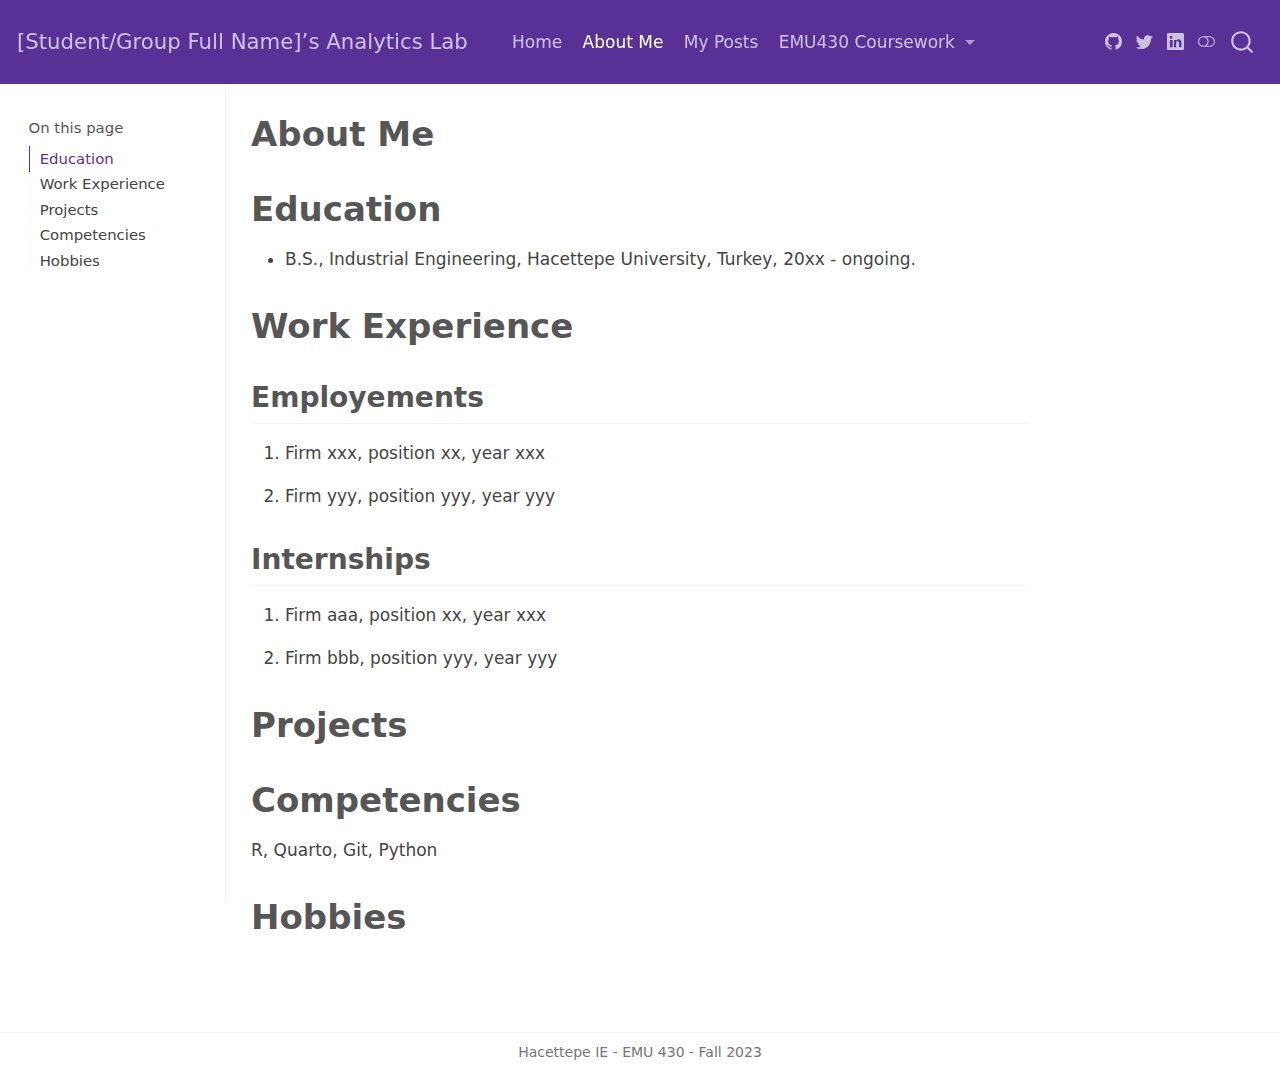
==== docs/about.html @ 1ed5b602 "Initial commit" ====
<!DOCTYPE html>
<html xmlns="http://www.w3.org/1999/xhtml" lang="en" xml:lang="en"><head>

<meta charset="utf-8">
<meta name="generator" content="quarto-1.3.450">

<meta name="viewport" content="width=device-width, initial-scale=1.0, user-scalable=yes">


<title>[Student/Group Full Name]’s Analytics Lab - About Me</title>
<style>
code{white-space: pre-wrap;}
span.smallcaps{font-variant: small-caps;}
div.columns{display: flex; gap: min(4vw, 1.5em);}
div.column{flex: auto; overflow-x: auto;}
div.hanging-indent{margin-left: 1.5em; text-indent: -1.5em;}
ul.task-list{list-style: none;}
ul.task-list li input[type="checkbox"] {
  width: 0.8em;
  margin: 0 0.8em 0.2em -1em; /* quarto-specific, see https://github.com/quarto-dev/quarto-cli/issues/4556 */ 
  vertical-align: middle;
}
</style>


<script src="site_libs/quarto-nav/quarto-nav.js"></script>
<script src="site_libs/quarto-nav/headroom.min.js"></script>
<script src="site_libs/clipboard/clipboard.min.js"></script>
<script src="site_libs/quarto-search/autocomplete.umd.js"></script>
<script src="site_libs/quarto-search/fuse.min.js"></script>
<script src="site_libs/quarto-search/quarto-search.js"></script>
<meta name="quarto:offset" content="./">
<script src="site_libs/quarto-html/quarto.js"></script>
<script src="site_libs/quarto-html/popper.min.js"></script>
<script src="site_libs/quarto-html/tippy.umd.min.js"></script>
<script src="site_libs/quarto-html/anchor.min.js"></script>
<link href="site_libs/quarto-html/tippy.css" rel="stylesheet">
<link href="site_libs/quarto-html/quarto-syntax-highlighting.css" rel="stylesheet" class="quarto-color-scheme" id="quarto-text-highlighting-styles">
<link href="site_libs/quarto-html/quarto-syntax-highlighting-dark.css" rel="prefetch" class="quarto-color-scheme quarto-color-alternate" id="quarto-text-highlighting-styles">
<script src="site_libs/bootstrap/bootstrap.min.js"></script>
<link href="site_libs/bootstrap/bootstrap-icons.css" rel="stylesheet">
<link href="site_libs/bootstrap/bootstrap.min.css" rel="stylesheet" class="quarto-color-scheme" id="quarto-bootstrap" data-mode="light">
<link href="site_libs/bootstrap/bootstrap-dark.min.css" rel="prefetch" class="quarto-color-scheme quarto-color-alternate" id="quarto-bootstrap" data-mode="dark">
<script id="quarto-search-options" type="application/json">{
  "location": "navbar",
  "copy-button": false,
  "collapse-after": 3,
  "panel-placement": "end",
  "type": "overlay",
  "limit": 20,
  "language": {
    "search-no-results-text": "No results",
    "search-matching-documents-text": "matching documents",
    "search-copy-link-title": "Copy link to search",
    "search-hide-matches-text": "Hide additional matches",
    "search-more-match-text": "more match in this document",
    "search-more-matches-text": "more matches in this document",
    "search-clear-button-title": "Clear",
    "search-detached-cancel-button-title": "Cancel",
    "search-submit-button-title": "Submit",
    "search-label": "Search"
  }
}</script>


<link rel="stylesheet" href="styles.css">
</head>

<body class="docked nav-fixed">

<div id="quarto-search-results"></div>
  <header id="quarto-header" class="headroom fixed-top">
    <nav class="navbar navbar-expand-lg navbar-dark ">
      <div class="navbar-container container-fluid">
      <div class="navbar-brand-container">
    <a class="navbar-brand" href="./index.html">
    <span class="navbar-title">[Student/Group Full Name]’s Analytics Lab</span>
    </a>
  </div>
            <div id="quarto-search" class="" title="Search"></div>
          <button class="navbar-toggler" type="button" data-bs-toggle="collapse" data-bs-target="#navbarCollapse" aria-controls="navbarCollapse" aria-expanded="false" aria-label="Toggle navigation" onclick="if (window.quartoToggleHeadroom) { window.quartoToggleHeadroom(); }">
  <span class="navbar-toggler-icon"></span>
</button>
          <div class="collapse navbar-collapse" id="navbarCollapse">
            <ul class="navbar-nav navbar-nav-scroll me-auto">
  <li class="nav-item">
    <a class="nav-link" href="./index.html" rel="" target="">
 <span class="menu-text">Home</span></a>
  </li>  
  <li class="nav-item">
    <a class="nav-link active" href="./about.html" rel="" target="" aria-current="page">
 <span class="menu-text">About Me</span></a>
  </li>  
  <li class="nav-item">
    <a class="nav-link" href="./posts.html" rel="" target="">
 <span class="menu-text">My Posts</span></a>
  </li>  
  <li class="nav-item dropdown ">
    <a class="nav-link dropdown-toggle" href="#" id="nav-menu-emu430-coursework" role="button" data-bs-toggle="dropdown" aria-expanded="false" rel="" target="">
 <span class="menu-text">EMU430 Coursework</span>
    </a>
    <ul class="dropdown-menu" aria-labelledby="nav-menu-emu430-coursework">    
        <li>
    <a class="dropdown-item" href="./assignments.html" rel="" target="">
 <span class="dropdown-text">Assignments</span></a>
  </li>  
        <li>
    <a class="dropdown-item" href="./project.html" rel="" target="">
 <span class="dropdown-text">Project</span></a>
  </li>  
    </ul>
  </li>
</ul>
            <div class="quarto-navbar-tools ms-auto tools-wide">
    <a href="https://twitter.com" rel="" title="" class="quarto-navigation-tool px-1" aria-label=""><i class="bi bi-github"></i></a>
    <a href="https://twitter.com" rel="" title="" class="quarto-navigation-tool px-1" aria-label=""><i class="bi bi-twitter"></i></a>
    <a href="https://linkedin.com" rel="" title="" class="quarto-navigation-tool px-1" aria-label=""><i class="bi bi-linkedin"></i></a>
  <a href="" class="quarto-color-scheme-toggle quarto-navigation-tool  px-1" onclick="window.quartoToggleColorScheme(); return false;" title="Toggle dark mode"><i class="bi"></i></a>
</div>
          </div> <!-- /navcollapse -->
      </div> <!-- /container-fluid -->
    </nav>
</header>
<!-- content -->
<div id="quarto-content" class="quarto-container page-columns page-rows-contents page-layout-article page-navbar">
<!-- sidebar -->
  <nav id="quarto-sidebar" class="sidebar collapse collapse-horizontal sidebar-navigation docked overflow-auto">
    <nav id="TOC" role="doc-toc" class="toc-active">
    <h2 id="toc-title">On this page</h2>
   
  <ul>
  <li><a href="#education" id="toc-education" class="nav-link active" data-scroll-target="#education">Education</a></li>
  <li><a href="#work-experience" id="toc-work-experience" class="nav-link" data-scroll-target="#work-experience">Work Experience</a>
  <ul class="collapse">
  <li><a href="#employements" id="toc-employements" class="nav-link" data-scroll-target="#employements">Employements</a></li>
  <li><a href="#internships" id="toc-internships" class="nav-link" data-scroll-target="#internships">Internships</a></li>
  </ul></li>
  <li><a href="#projects" id="toc-projects" class="nav-link" data-scroll-target="#projects">Projects</a></li>
  <li><a href="#competencies" id="toc-competencies" class="nav-link" data-scroll-target="#competencies">Competencies</a></li>
  <li><a href="#hobbies" id="toc-hobbies" class="nav-link" data-scroll-target="#hobbies">Hobbies</a></li>
  </ul>
</nav>
</nav>
<div id="quarto-sidebar-glass" data-bs-toggle="collapse" data-bs-target="#quarto-sidebar,#quarto-sidebar-glass"></div>
<!-- margin-sidebar -->
    <div id="quarto-margin-sidebar" class="sidebar margin-sidebar">
    </div>
<!-- main -->
<main class="content" id="quarto-document-content">

<header id="title-block-header" class="quarto-title-block default">
<div class="quarto-title">
<h1 class="title">About Me</h1>
</div>



<div class="quarto-title-meta">

    
  
    
  </div>
  

</header>

<section id="education" class="level1">
<h1>Education</h1>
<ul>
<li>B.S., Industrial Engineering, Hacettepe University, Turkey, 20xx - ongoing.</li>
</ul>
</section>
<section id="work-experience" class="level1">
<h1>Work Experience</h1>
<section id="employements" class="level2">
<h2 class="anchored" data-anchor-id="employements">Employements</h2>
<ol type="1">
<li><p>Firm xxx, position xx, year xxx</p></li>
<li><p>Firm yyy, position yyy, year yyy</p></li>
</ol>
</section>
<section id="internships" class="level2">
<h2 class="anchored" data-anchor-id="internships">Internships</h2>
<ol type="1">
<li><p>Firm aaa, position xx, year xxx</p></li>
<li><p>Firm bbb, position yyy, year yyy</p></li>
</ol>
</section>
</section>
<section id="projects" class="level1">
<h1>Projects</h1>
</section>
<section id="competencies" class="level1">
<h1>Competencies</h1>
<p>R, Quarto, Git, Python</p>
</section>
<section id="hobbies" class="level1">
<h1>Hobbies</h1>


</section>

<a onclick="window.scrollTo(0, 0); return false;" role="button" id="quarto-back-to-top"><i class="bi bi-arrow-up"></i> Back to top</a></main> <!-- /main -->
<script id="quarto-html-after-body" type="application/javascript">
window.document.addEventListener("DOMContentLoaded", function (event) {
  const toggleBodyColorMode = (bsSheetEl) => {
    const mode = bsSheetEl.getAttribute("data-mode");
    const bodyEl = window.document.querySelector("body");
    if (mode === "dark") {
      bodyEl.classList.add("quarto-dark");
      bodyEl.classList.remove("quarto-light");
    } else {
      bodyEl.classList.add("quarto-light");
      bodyEl.classList.remove("quarto-dark");
    }
  }
  const toggleBodyColorPrimary = () => {
    const bsSheetEl = window.document.querySelector("link#quarto-bootstrap");
    if (bsSheetEl) {
      toggleBodyColorMode(bsSheetEl);
    }
  }
  toggleBodyColorPrimary();  
  const disableStylesheet = (stylesheets) => {
    for (let i=0; i < stylesheets.length; i++) {
      const stylesheet = stylesheets[i];
      stylesheet.rel = 'prefetch';
    }
  }
  const enableStylesheet = (stylesheets) => {
    for (let i=0; i < stylesheets.length; i++) {
      const stylesheet = stylesheets[i];
      stylesheet.rel = 'stylesheet';
    }
  }
  const manageTransitions = (selector, allowTransitions) => {
    const els = window.document.querySelectorAll(selector);
    for (let i=0; i < els.length; i++) {
      const el = els[i];
      if (allowTransitions) {
        el.classList.remove('notransition');
      } else {
        el.classList.add('notransition');
      }
    }
  }
  const toggleColorMode = (alternate) => {
    // Switch the stylesheets
    const alternateStylesheets = window.document.querySelectorAll('link.quarto-color-scheme.quarto-color-alternate');
    manageTransitions('#quarto-margin-sidebar .nav-link', false);
    if (alternate) {
      enableStylesheet(alternateStylesheets);
      for (const sheetNode of alternateStylesheets) {
        if (sheetNode.id === "quarto-bootstrap") {
          toggleBodyColorMode(sheetNode);
        }
      }
    } else {
      disableStylesheet(alternateStylesheets);
      toggleBodyColorPrimary();
    }
    manageTransitions('#quarto-margin-sidebar .nav-link', true);
    // Switch the toggles
    const toggles = window.document.querySelectorAll('.quarto-color-scheme-toggle');
    for (let i=0; i < toggles.length; i++) {
      const toggle = toggles[i];
      if (toggle) {
        if (alternate) {
          toggle.classList.add("alternate");     
        } else {
          toggle.classList.remove("alternate");
        }
      }
    }
    // Hack to workaround the fact that safari doesn't
    // properly recolor the scrollbar when toggling (#1455)
    if (navigator.userAgent.indexOf('Safari') > 0 && navigator.userAgent.indexOf('Chrome') == -1) {
      manageTransitions("body", false);
      window.scrollTo(0, 1);
      setTimeout(() => {
        window.scrollTo(0, 0);
        manageTransitions("body", true);
      }, 40);  
    }
  }
  const isFileUrl = () => { 
    return window.location.protocol === 'file:';
  }
  const hasAlternateSentinel = () => {  
    let styleSentinel = getColorSchemeSentinel();
    if (styleSentinel !== null) {
      return styleSentinel === "alternate";
    } else {
      return false;
    }
  }
  const setStyleSentinel = (alternate) => {
    const value = alternate ? "alternate" : "default";
    if (!isFileUrl()) {
      window.localStorage.setItem("quarto-color-scheme", value);
    } else {
      localAlternateSentinel = value;
    }
  }
  const getColorSchemeSentinel = () => {
    if (!isFileUrl()) {
      const storageValue = window.localStorage.getItem("quarto-color-scheme");
      return storageValue != null ? storageValue : localAlternateSentinel;
    } else {
      return localAlternateSentinel;
    }
  }
  let localAlternateSentinel = 'default';
  // Dark / light mode switch
  window.quartoToggleColorScheme = () => {
    // Read the current dark / light value 
    let toAlternate = !hasAlternateSentinel();
    toggleColorMode(toAlternate);
    setStyleSentinel(toAlternate);
  };
  // Ensure there is a toggle, if there isn't float one in the top right
  if (window.document.querySelector('.quarto-color-scheme-toggle') === null) {
    const a = window.document.createElement('a');
    a.classList.add('top-right');
    a.classList.add('quarto-color-scheme-toggle');
    a.href = "";
    a.onclick = function() { try { window.quartoToggleColorScheme(); } catch {} return false; };
    const i = window.document.createElement("i");
    i.classList.add('bi');
    a.appendChild(i);
    window.document.body.appendChild(a);
  }
  // Switch to dark mode if need be
  if (hasAlternateSentinel()) {
    toggleColorMode(true);
  } else {
    toggleColorMode(false);
  }
  const icon = "";
  const anchorJS = new window.AnchorJS();
  anchorJS.options = {
    placement: 'right',
    icon: icon
  };
  anchorJS.add('.anchored');
  const isCodeAnnotation = (el) => {
    for (const clz of el.classList) {
      if (clz.startsWith('code-annotation-')) {                     
        return true;
      }
    }
    return false;
  }
  const clipboard = new window.ClipboardJS('.code-copy-button', {
    text: function(trigger) {
      const codeEl = trigger.previousElementSibling.cloneNode(true);
      for (const childEl of codeEl.children) {
        if (isCodeAnnotation(childEl)) {
          childEl.remove();
        }
      }
      return codeEl.innerText;
    }
  });
  clipboard.on('success', function(e) {
    // button target
    const button = e.trigger;
    // don't keep focus
    button.blur();
    // flash "checked"
    button.classList.add('code-copy-button-checked');
    var currentTitle = button.getAttribute("title");
    button.setAttribute("title", "Copied!");
    let tooltip;
    if (window.bootstrap) {
      button.setAttribute("data-bs-toggle", "tooltip");
      button.setAttribute("data-bs-placement", "left");
      button.setAttribute("data-bs-title", "Copied!");
      tooltip = new bootstrap.Tooltip(button, 
        { trigger: "manual", 
          customClass: "code-copy-button-tooltip",
          offset: [0, -8]});
      tooltip.show();    
    }
    setTimeout(function() {
      if (tooltip) {
        tooltip.hide();
        button.removeAttribute("data-bs-title");
        button.removeAttribute("data-bs-toggle");
        button.removeAttribute("data-bs-placement");
      }
      button.setAttribute("title", currentTitle);
      button.classList.remove('code-copy-button-checked');
    }, 1000);
    // clear code selection
    e.clearSelection();
  });
  function tippyHover(el, contentFn) {
    const config = {
      allowHTML: true,
      content: contentFn,
      maxWidth: 500,
      delay: 100,
      arrow: false,
      appendTo: function(el) {
          return el.parentElement;
      },
      interactive: true,
      interactiveBorder: 10,
      theme: 'quarto',
      placement: 'bottom-start'
    };
    window.tippy(el, config); 
  }
  const noterefs = window.document.querySelectorAll('a[role="doc-noteref"]');
  for (var i=0; i<noterefs.length; i++) {
    const ref = noterefs[i];
    tippyHover(ref, function() {
      // use id or data attribute instead here
      let href = ref.getAttribute('data-footnote-href') || ref.getAttribute('href');
      try { href = new URL(href).hash; } catch {}
      const id = href.replace(/^#\/?/, "");
      const note = window.document.getElementById(id);
      return note.innerHTML;
    });
  }
      let selectedAnnoteEl;
      const selectorForAnnotation = ( cell, annotation) => {
        let cellAttr = 'data-code-cell="' + cell + '"';
        let lineAttr = 'data-code-annotation="' +  annotation + '"';
        const selector = 'span[' + cellAttr + '][' + lineAttr + ']';
        return selector;
      }
      const selectCodeLines = (annoteEl) => {
        const doc = window.document;
        const targetCell = annoteEl.getAttribute("data-target-cell");
        const targetAnnotation = annoteEl.getAttribute("data-target-annotation");
        const annoteSpan = window.document.querySelector(selectorForAnnotation(targetCell, targetAnnotation));
        const lines = annoteSpan.getAttribute("data-code-lines").split(",");
        const lineIds = lines.map((line) => {
          return targetCell + "-" + line;
        })
        let top = null;
        let height = null;
        let parent = null;
        if (lineIds.length > 0) {
            //compute the position of the single el (top and bottom and make a div)
            const el = window.document.getElementById(lineIds[0]);
            top = el.offsetTop;
            height = el.offsetHeight;
            parent = el.parentElement.parentElement;
          if (lineIds.length > 1) {
            const lastEl = window.document.getElementById(lineIds[lineIds.length - 1]);
            const bottom = lastEl.offsetTop + lastEl.offsetHeight;
            height = bottom - top;
          }
          if (top !== null && height !== null && parent !== null) {
            // cook up a div (if necessary) and position it 
            let div = window.document.getElementById("code-annotation-line-highlight");
            if (div === null) {
              div = window.document.createElement("div");
              div.setAttribute("id", "code-annotation-line-highlight");
              div.style.position = 'absolute';
              parent.appendChild(div);
            }
            div.style.top = top - 2 + "px";
            div.style.height = height + 4 + "px";
            let gutterDiv = window.document.getElementById("code-annotation-line-highlight-gutter");
            if (gutterDiv === null) {
              gutterDiv = window.document.createElement("div");
              gutterDiv.setAttribute("id", "code-annotation-line-highlight-gutter");
              gutterDiv.style.position = 'absolute';
              const codeCell = window.document.getElementById(targetCell);
              const gutter = codeCell.querySelector('.code-annotation-gutter');
              gutter.appendChild(gutterDiv);
            }
            gutterDiv.style.top = top - 2 + "px";
            gutterDiv.style.height = height + 4 + "px";
          }
          selectedAnnoteEl = annoteEl;
        }
      };
      const unselectCodeLines = () => {
        const elementsIds = ["code-annotation-line-highlight", "code-annotation-line-highlight-gutter"];
        elementsIds.forEach((elId) => {
          const div = window.document.getElementById(elId);
          if (div) {
            div.remove();
          }
        });
        selectedAnnoteEl = undefined;
      };
      // Attach click handler to the DT
      const annoteDls = window.document.querySelectorAll('dt[data-target-cell]');
      for (const annoteDlNode of annoteDls) {
        annoteDlNode.addEventListener('click', (event) => {
          const clickedEl = event.target;
          if (clickedEl !== selectedAnnoteEl) {
            unselectCodeLines();
            const activeEl = window.document.querySelector('dt[data-target-cell].code-annotation-active');
            if (activeEl) {
              activeEl.classList.remove('code-annotation-active');
            }
            selectCodeLines(clickedEl);
            clickedEl.classList.add('code-annotation-active');
          } else {
            // Unselect the line
            unselectCodeLines();
            clickedEl.classList.remove('code-annotation-active');
          }
        });
      }
  const findCites = (el) => {
    const parentEl = el.parentElement;
    if (parentEl) {
      const cites = parentEl.dataset.cites;
      if (cites) {
        return {
          el,
          cites: cites.split(' ')
        };
      } else {
        return findCites(el.parentElement)
      }
    } else {
      return undefined;
    }
  };
  var bibliorefs = window.document.querySelectorAll('a[role="doc-biblioref"]');
  for (var i=0; i<bibliorefs.length; i++) {
    const ref = bibliorefs[i];
    const citeInfo = findCites(ref);
    if (citeInfo) {
      tippyHover(citeInfo.el, function() {
        var popup = window.document.createElement('div');
        citeInfo.cites.forEach(function(cite) {
          var citeDiv = window.document.createElement('div');
          citeDiv.classList.add('hanging-indent');
          citeDiv.classList.add('csl-entry');
          var biblioDiv = window.document.getElementById('ref-' + cite);
          if (biblioDiv) {
            citeDiv.innerHTML = biblioDiv.innerHTML;
          }
          popup.appendChild(citeDiv);
        });
        return popup.innerHTML;
      });
    }
  }
});
</script>
</div> <!-- /content -->
<footer class="footer">
  <div class="nav-footer">
    <div class="nav-footer-left">
      &nbsp;
    </div>   
    <div class="nav-footer-center">Hacettepe IE - EMU 430 - Fall 2023</div>
    <div class="nav-footer-right">
      &nbsp;
    </div>
  </div>
</footer>



</body></html>
---- docs/site_libs/quarto-html/tippy.css ----
.tippy-box[data-animation=fade][data-state=hidden]{opacity:0}[data-tippy-root]{max-width:calc(100vw - 10px)}.tippy-box{position:relative;background-color:#333;color:#fff;border-radius:4px;font-size:14px;line-height:1.4;white-space:normal;outline:0;transition-property:transform,visibility,opacity}.tippy-box[data-placement^=top]>.tippy-arrow{bottom:0}.tippy-box[data-placement^=top]>.tippy-arrow:before{bottom:-7px;left:0;border-width:8px 8px 0;border-top-color:initial;transform-origin:center top}.tippy-box[data-placement^=bottom]>.tippy-arrow{top:0}.tippy-box[data-placement^=bottom]>.tippy-arrow:before{top:-7px;left:0;border-width:0 8px 8px;border-bottom-color:initial;transform-origin:center bottom}.tippy-box[data-placement^=left]>.tippy-arrow{right:0}.tippy-box[data-placement^=left]>.tippy-arrow:before{border-width:8px 0 8px 8px;border-left-color:initial;right:-7px;transform-origin:center left}.tippy-box[data-placement^=right]>.tippy-arrow{left:0}.tippy-box[data-placement^=right]>.tippy-arrow:before{left:-7px;border-width:8px 8px 8px 0;border-right-color:initial;transform-origin:center right}.tippy-box[data-inertia][data-state=visible]{transition-timing-function:cubic-bezier(.54,1.5,.38,1.11)}.tippy-arrow{width:16px;height:16px;color:#333}.tippy-arrow:before{content:"";position:absolute;border-color:transparent;border-style:solid}.tippy-content{position:relative;padding:5px 9px;z-index:1}
---- docs/site_libs/quarto-html/quarto-syntax-highlighting.css ----
/* quarto syntax highlight colors */
:root {
  --quarto-hl-ot-color: #003B4F;
  --quarto-hl-at-color: #657422;
  --quarto-hl-ss-color: #20794D;
  --quarto-hl-an-color: #5E5E5E;
  --quarto-hl-fu-color: #4758AB;
  --quarto-hl-st-color: #20794D;
  --quarto-hl-cf-color: #003B4F;
  --quarto-hl-op-color: #5E5E5E;
  --quarto-hl-er-color: #AD0000;
  --quarto-hl-bn-color: #AD0000;
  --quarto-hl-al-color: #AD0000;
  --quarto-hl-va-color: #111111;
  --quarto-hl-bu-color: inherit;
  --quarto-hl-ex-color: inherit;
  --quarto-hl-pp-color: #AD0000;
  --quarto-hl-in-color: #5E5E5E;
  --quarto-hl-vs-color: #20794D;
  --quarto-hl-wa-color: #5E5E5E;
  --quarto-hl-do-color: #5E5E5E;
  --quarto-hl-im-color: #00769E;
  --quarto-hl-ch-color: #20794D;
  --quarto-hl-dt-color: #AD0000;
  --quarto-hl-fl-color: #AD0000;
  --quarto-hl-co-color: #5E5E5E;
  --quarto-hl-cv-color: #5E5E5E;
  --quarto-hl-cn-color: #8f5902;
  --quarto-hl-sc-color: #5E5E5E;
  --quarto-hl-dv-color: #AD0000;
  --quarto-hl-kw-color: #003B4F;
}

/* other quarto variables */
:root {
  --quarto-font-monospace: SFMono-Regular, Menlo, Monaco, Consolas, "Liberation Mono", "Courier New", monospace;
}

pre > code.sourceCode > span {
  color: #003B4F;
}

code span {
  color: #003B4F;
}

code.sourceCode > span {
  color: #003B4F;
}

div.sourceCode,
div.sourceCode pre.sourceCode {
  color: #003B4F;
}

code span.ot {
  color: #003B4F;
  font-style: inherit;
}

code span.at {
  color: #657422;
  font-style: inherit;
}

code span.ss {
  color: #20794D;
  font-style: inherit;
}

code span.an {
  color: #5E5E5E;
  font-style: inherit;
}

code span.fu {
  color: #4758AB;
  font-style: inherit;
}

code span.st {
  color: #20794D;
  font-style: inherit;
}

code span.cf {
  color: #003B4F;
  font-style: inherit;
}

code span.op {
  color: #5E5E5E;
  font-style: inherit;
}

code span.er {
  color: #AD0000;
  font-style: inherit;
}

code span.bn {
  color: #AD0000;
  font-style: inherit;
}

code span.al {
  color: #AD0000;
  font-style: inherit;
}

code span.va {
  color: #111111;
  font-style: inherit;
}

code span.bu {
  font-style: inherit;
}

code span.ex {
  font-style: inherit;
}

code span.pp {
  color: #AD0000;
  font-style: inherit;
}

code span.in {
  color: #5E5E5E;
  font-style: inherit;
}

code span.vs {
  color: #20794D;
  font-style: inherit;
}

code span.wa {
  color: #5E5E5E;
  font-style: italic;
}

code span.do {
  color: #5E5E5E;
  font-style: italic;
}

code span.im {
  color: #00769E;
  font-style: inherit;
}

code span.ch {
  color: #20794D;
  font-style: inherit;
}

code span.dt {
  color: #AD0000;
  font-style: inherit;
}

code span.fl {
  color: #AD0000;
  font-style: inherit;
}

code span.co {
  color: #5E5E5E;
  font-style: inherit;
}

code span.cv {
  color: #5E5E5E;
  font-style: italic;
}

code span.cn {
  color: #8f5902;
  font-style: inherit;
}

code span.sc {
  color: #5E5E5E;
  font-style: inherit;
}

code span.dv {
  color: #AD0000;
  font-style: inherit;
}

code span.kw {
  color: #003B4F;
  font-style: inherit;
}

.prevent-inlining {
  content: "</";
}

/*# sourceMappingURL=debc5d5d77c3f9108843748ff7464032.css.map */
---- docs/site_libs/quarto-html/quarto-syntax-highlighting-dark.css ----
/* quarto syntax highlight colors */
:root {
  --quarto-hl-al-color: #f07178;
  --quarto-hl-an-color: #d4d0ab;
  --quarto-hl-at-color: #00e0e0;
  --quarto-hl-bn-color: #d4d0ab;
  --quarto-hl-bu-color: #abe338;
  --quarto-hl-ch-color: #abe338;
  --quarto-hl-co-color: #f8f8f2;
  --quarto-hl-cv-color: #ffd700;
  --quarto-hl-cn-color: #ffd700;
  --quarto-hl-cf-color: #ffa07a;
  --quarto-hl-dt-color: #ffa07a;
  --quarto-hl-dv-color: #d4d0ab;
  --quarto-hl-do-color: #f8f8f2;
  --quarto-hl-er-color: #f07178;
  --quarto-hl-ex-color: #00e0e0;
  --quarto-hl-fl-color: #d4d0ab;
  --quarto-hl-fu-color: #ffa07a;
  --quarto-hl-im-color: #abe338;
  --quarto-hl-in-color: #d4d0ab;
  --quarto-hl-kw-color: #ffa07a;
  --quarto-hl-op-color: #ffa07a;
  --quarto-hl-ot-color: #00e0e0;
  --quarto-hl-pp-color: #dcc6e0;
  --quarto-hl-re-color: #00e0e0;
  --quarto-hl-sc-color: #abe338;
  --quarto-hl-ss-color: #abe338;
  --quarto-hl-st-color: #abe338;
  --quarto-hl-va-color: #00e0e0;
  --quarto-hl-vs-color: #abe338;
  --quarto-hl-wa-color: #dcc6e0;
}

/* other quarto variables */
:root {
  --quarto-font-monospace: SFMono-Regular, Menlo, Monaco, Consolas, "Liberation Mono", "Courier New", monospace;
}

code span.al {
  background-color: #2a0f15;
  font-weight: bold;
  color: #f07178;
}

code span.an {
  color: #d4d0ab;
}

code span.at {
  color: #00e0e0;
}

code span.bn {
  color: #d4d0ab;
}

code span.bu {
  color: #abe338;
}

code span.ch {
  color: #abe338;
}

code span.co {
  font-style: italic;
  color: #f8f8f2;
}

code span.cv {
  color: #ffd700;
}

code span.cn {
  color: #ffd700;
}

code span.cf {
  font-weight: bold;
  color: #ffa07a;
}

code span.dt {
  color: #ffa07a;
}

code span.dv {
  color: #d4d0ab;
}

code span.do {
  color: #f8f8f2;
}

code span.er {
  color: #f07178;
  text-decoration: underline;
}

code span.ex {
  font-weight: bold;
  color: #00e0e0;
}

code span.fl {
  color: #d4d0ab;
}

code span.fu {
  color: #ffa07a;
}

code span.im {
  color: #abe338;
}

code span.in {
  color: #d4d0ab;
}

code span.kw {
  font-weight: bold;
  color: #ffa07a;
}

pre > code.sourceCode > span {
  color: #f8f8f2;
}

code span {
  color: #f8f8f2;
}

code.sourceCode > span {
  color: #f8f8f2;
}

div.sourceCode,
div.sourceCode pre.sourceCode {
  color: #f8f8f2;
}

code span.op {
  color: #ffa07a;
}

code span.ot {
  color: #00e0e0;
}

code span.pp {
  color: #dcc6e0;
}

code span.re {
  background-color: #f8f8f2;
  color: #00e0e0;
}

code span.sc {
  color: #abe338;
}

code span.ss {
  color: #abe338;
}

code span.st {
  color: #abe338;
}

code span.va {
  color: #00e0e0;
}

code span.vs {
  color: #abe338;
}

code span.wa {
  color: #dcc6e0;
}

.prevent-inlining {
  content: "</";
}

/*# sourceMappingURL=935a306eefa94366c21e1a970dddb765.css.map */
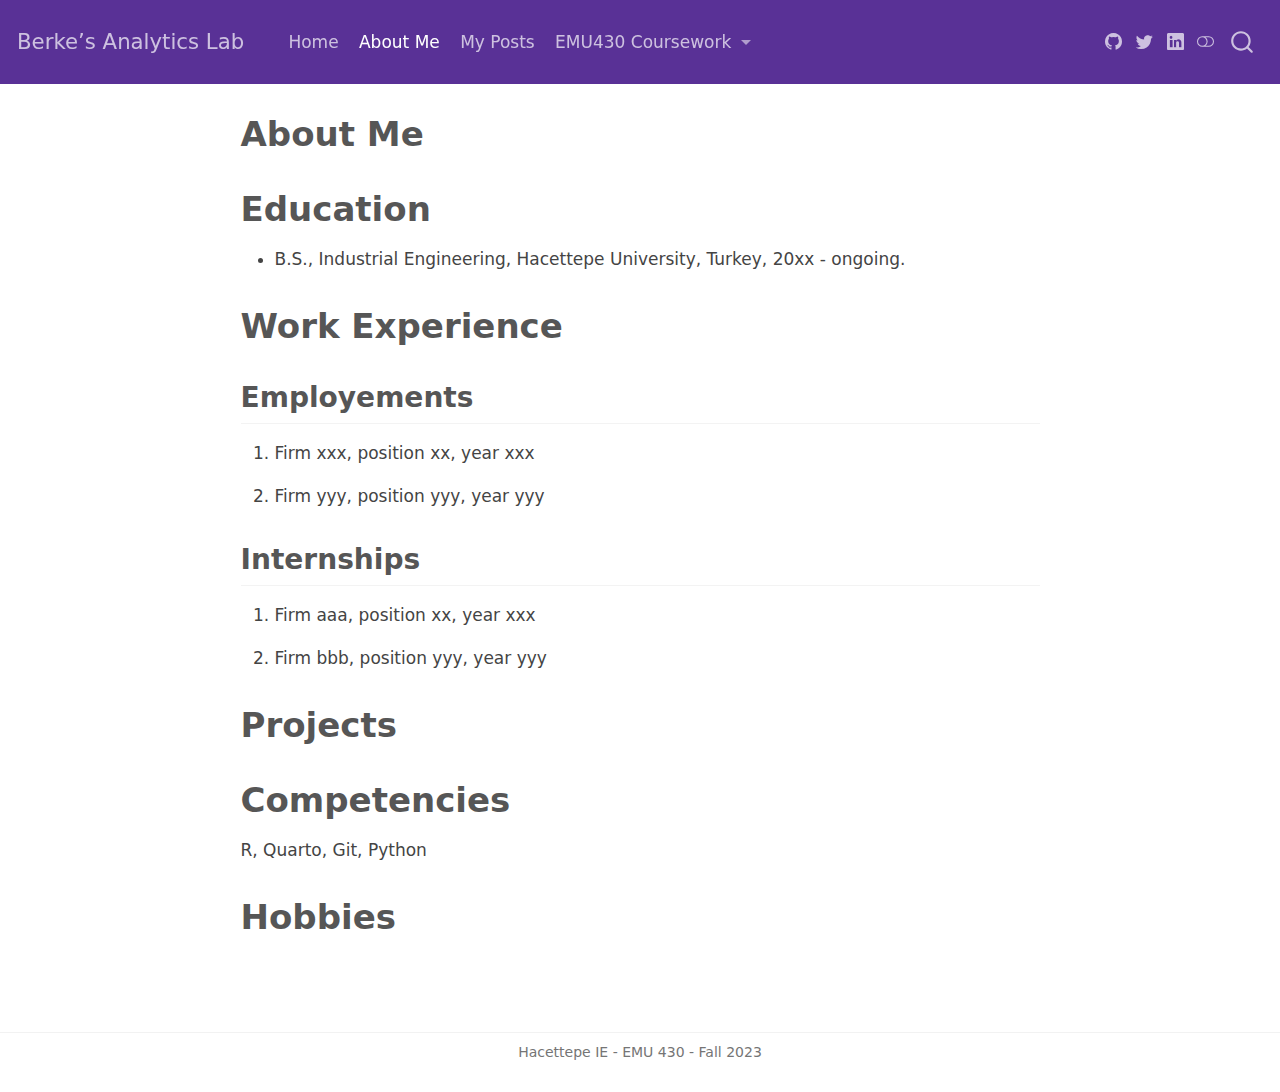
==== commit f4a01328: "testing" ====
--- a/docs/about.html
+++ b/docs/about.html
@@ -7,7 +7,7 @@
 <meta name="viewport" content="width=device-width, initial-scale=1.0, user-scalable=yes">
 
 
-<title>[Student/Group Full Name]’s Analytics Lab - About Me</title>
+<title>Berke’s Analytics Lab - About Me</title>
 <style>
 code{white-space: pre-wrap;}
 span.smallcaps{font-variant: small-caps;}
@@ -66,7 +66,7 @@
 <link rel="stylesheet" href="styles.css">
 </head>
 
-<body class="docked nav-fixed">
+<body class="nav-fixed fullcontent">
 
 <div id="quarto-search-results"></div>
   <header id="quarto-header" class="headroom fixed-top">
@@ -74,7 +74,7 @@
       <div class="navbar-container container-fluid">
       <div class="navbar-brand-container">
     <a class="navbar-brand" href="./index.html">
-    <span class="navbar-title">[Student/Group Full Name]’s Analytics Lab</span>
+    <span class="navbar-title">Berke’s Analytics Lab</span>
     </a>
   </div>
             <div id="quarto-search" class="" title="Search"></div>
@@ -124,27 +124,8 @@
 <!-- content -->
 <div id="quarto-content" class="quarto-container page-columns page-rows-contents page-layout-article page-navbar">
 <!-- sidebar -->
-  <nav id="quarto-sidebar" class="sidebar collapse collapse-horizontal sidebar-navigation docked overflow-auto">
-    <nav id="TOC" role="doc-toc" class="toc-active">
-    <h2 id="toc-title">On this page</h2>
-   
-  <ul>
-  <li><a href="#education" id="toc-education" class="nav-link active" data-scroll-target="#education">Education</a></li>
-  <li><a href="#work-experience" id="toc-work-experience" class="nav-link" data-scroll-target="#work-experience">Work Experience</a>
-  <ul class="collapse">
-  <li><a href="#employements" id="toc-employements" class="nav-link" data-scroll-target="#employements">Employements</a></li>
-  <li><a href="#internships" id="toc-internships" class="nav-link" data-scroll-target="#internships">Internships</a></li>
-  </ul></li>
-  <li><a href="#projects" id="toc-projects" class="nav-link" data-scroll-target="#projects">Projects</a></li>
-  <li><a href="#competencies" id="toc-competencies" class="nav-link" data-scroll-target="#competencies">Competencies</a></li>
-  <li><a href="#hobbies" id="toc-hobbies" class="nav-link" data-scroll-target="#hobbies">Hobbies</a></li>
-  </ul>
-</nav>
-</nav>
-<div id="quarto-sidebar-glass" data-bs-toggle="collapse" data-bs-target="#quarto-sidebar,#quarto-sidebar-glass"></div>
 <!-- margin-sidebar -->
-    <div id="quarto-margin-sidebar" class="sidebar margin-sidebar">
-    </div>
+    
 <!-- main -->
 <main class="content" id="quarto-document-content">
 
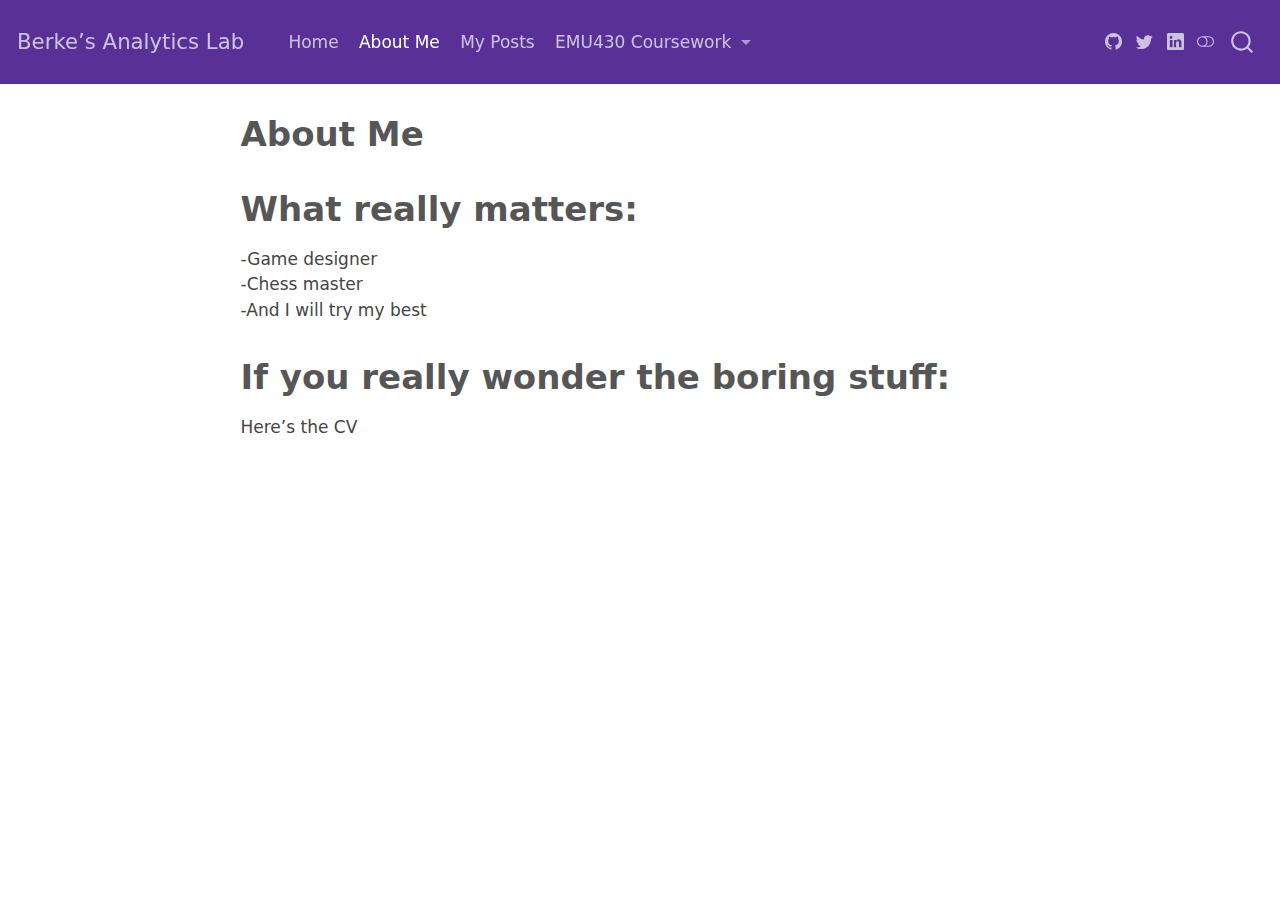
==== commit 5e3e1b40: "testing never ends" ====
--- a/docs/about.html
+++ b/docs/about.html
@@ -146,38 +146,17 @@
 
 </header>
 
-<section id="education" class="level1">
-<h1>Education</h1>
-<ul>
-<li>B.S., Industrial Engineering, Hacettepe University, Turkey, 20xx - ongoing.</li>
-</ul>
+<section id="what-really-matters" class="level1">
+<h1>What really matters:</h1>
+<p>-Game designer<br>
+-Chess master<br>
+-And I will try my best<br>
+</p>
 </section>
-<section id="work-experience" class="level1">
-<h1>Work Experience</h1>
-<section id="employements" class="level2">
-<h2 class="anchored" data-anchor-id="employements">Employements</h2>
-<ol type="1">
-<li><p>Firm xxx, position xx, year xxx</p></li>
-<li><p>Firm yyy, position yyy, year yyy</p></li>
-</ol>
-</section>
-<section id="internships" class="level2">
-<h2 class="anchored" data-anchor-id="internships">Internships</h2>
-<ol type="1">
-<li><p>Firm aaa, position xx, year xxx</p></li>
-<li><p>Firm bbb, position yyy, year yyy</p></li>
-</ol>
-</section>
-</section>
-<section id="projects" class="level1">
-<h1>Projects</h1>
-</section>
-<section id="competencies" class="level1">
-<h1>Competencies</h1>
-<p>R, Quarto, Git, Python</p>
-</section>
-<section id="hobbies" class="level1">
-<h1>Hobbies</h1>
+<section id="if-you-really-wonder-the-boring-stuff" class="level1">
+<h1>If you really wonder the boring stuff:</h1>
+<p>Here’s the CV<br>
+</p>
 
 
 </section>
@@ -532,17 +511,6 @@
 });
 </script>
 </div> <!-- /content -->
-<footer class="footer">
-  <div class="nav-footer">
-    <div class="nav-footer-left">
-      &nbsp;
-    </div>   
-    <div class="nav-footer-center">Hacettepe IE - EMU 430 - Fall 2023</div>
-    <div class="nav-footer-right">
-      &nbsp;
-    </div>
-  </div>
-</footer>
 
 
 
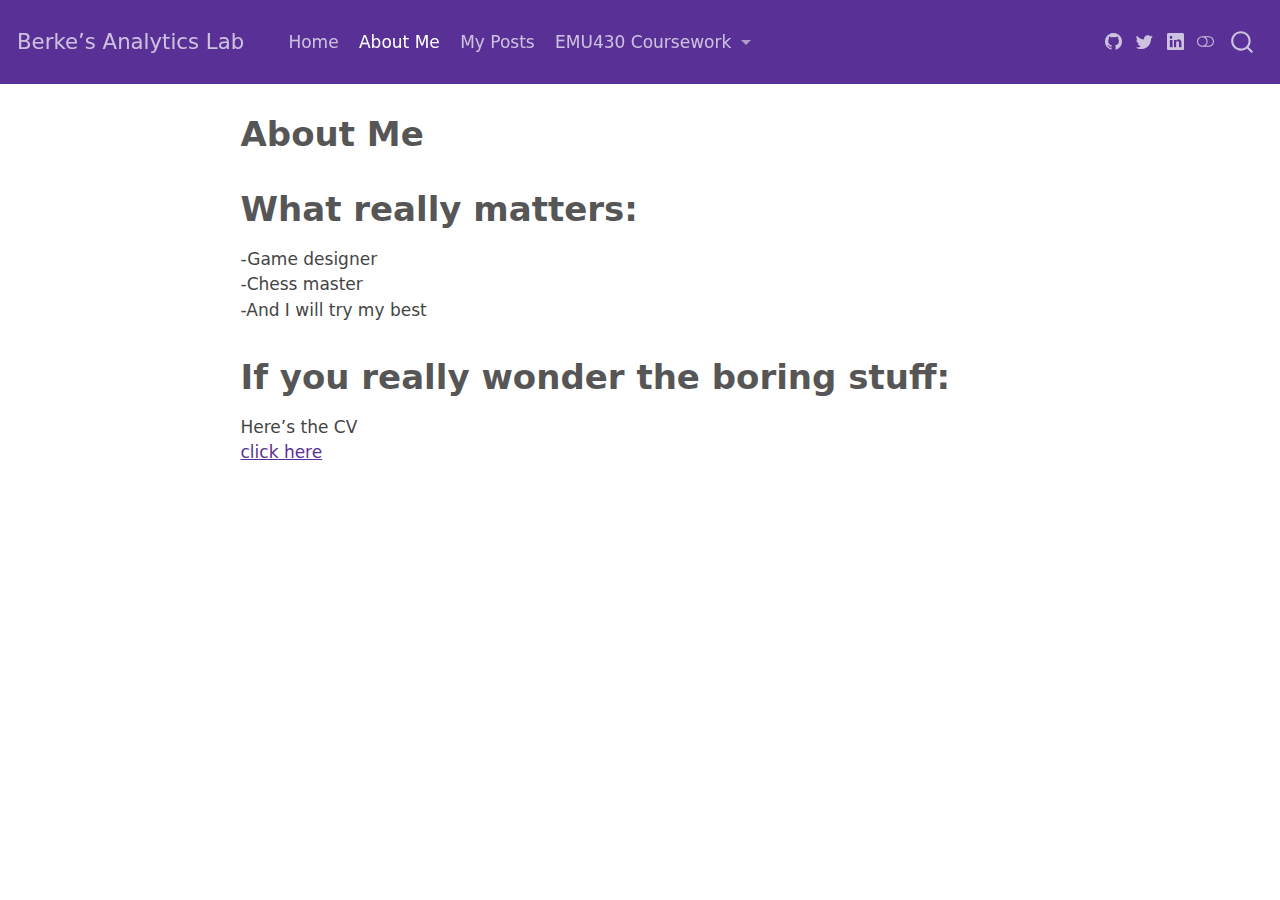
==== commit 13cc4e38: "testing" ====
--- a/docs/about.html
+++ b/docs/about.html
@@ -156,7 +156,7 @@
 <section id="if-you-really-wonder-the-boring-stuff" class="level1">
 <h1>If you really wonder the boring stuff:</h1>
 <p>Here’s the CV<br>
-</p>
+<a href="resume.pdf">click here</a></p>
 
 
 </section>
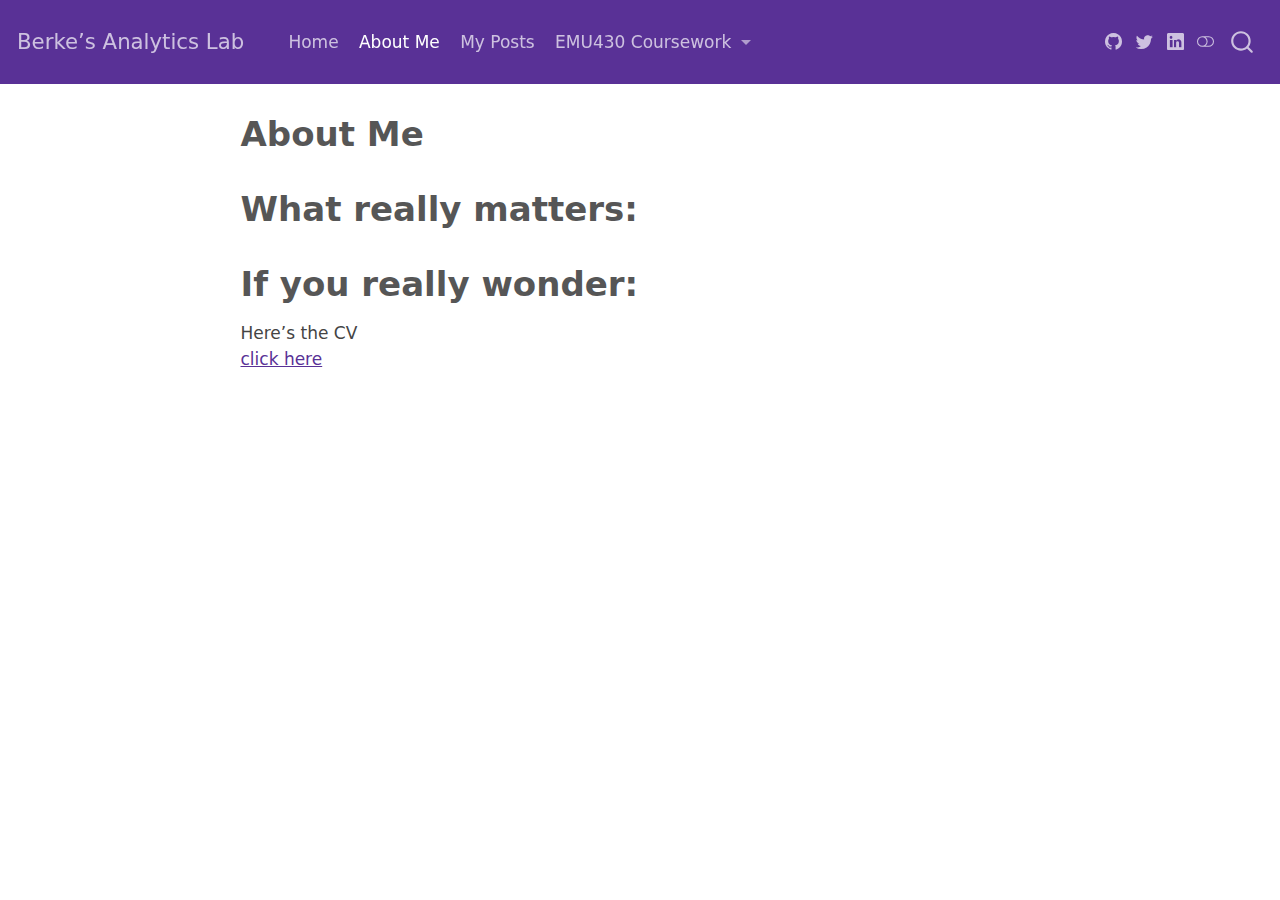
==== commit bfda8390: "asssignment" ====
--- a/docs/about.html
+++ b/docs/about.html
@@ -148,13 +148,9 @@
 
 <section id="what-really-matters" class="level1">
 <h1>What really matters:</h1>
-<p>-Game designer<br>
--Chess master<br>
--And I will try my best<br>
-</p>
 </section>
-<section id="if-you-really-wonder-the-boring-stuff" class="level1">
-<h1>If you really wonder the boring stuff:</h1>
+<section id="if-you-really-wonder" class="level1">
+<h1>If you really wonder:</h1>
 <p>Here’s the CV<br>
 <a href="resume.pdf">click here</a></p>
 
